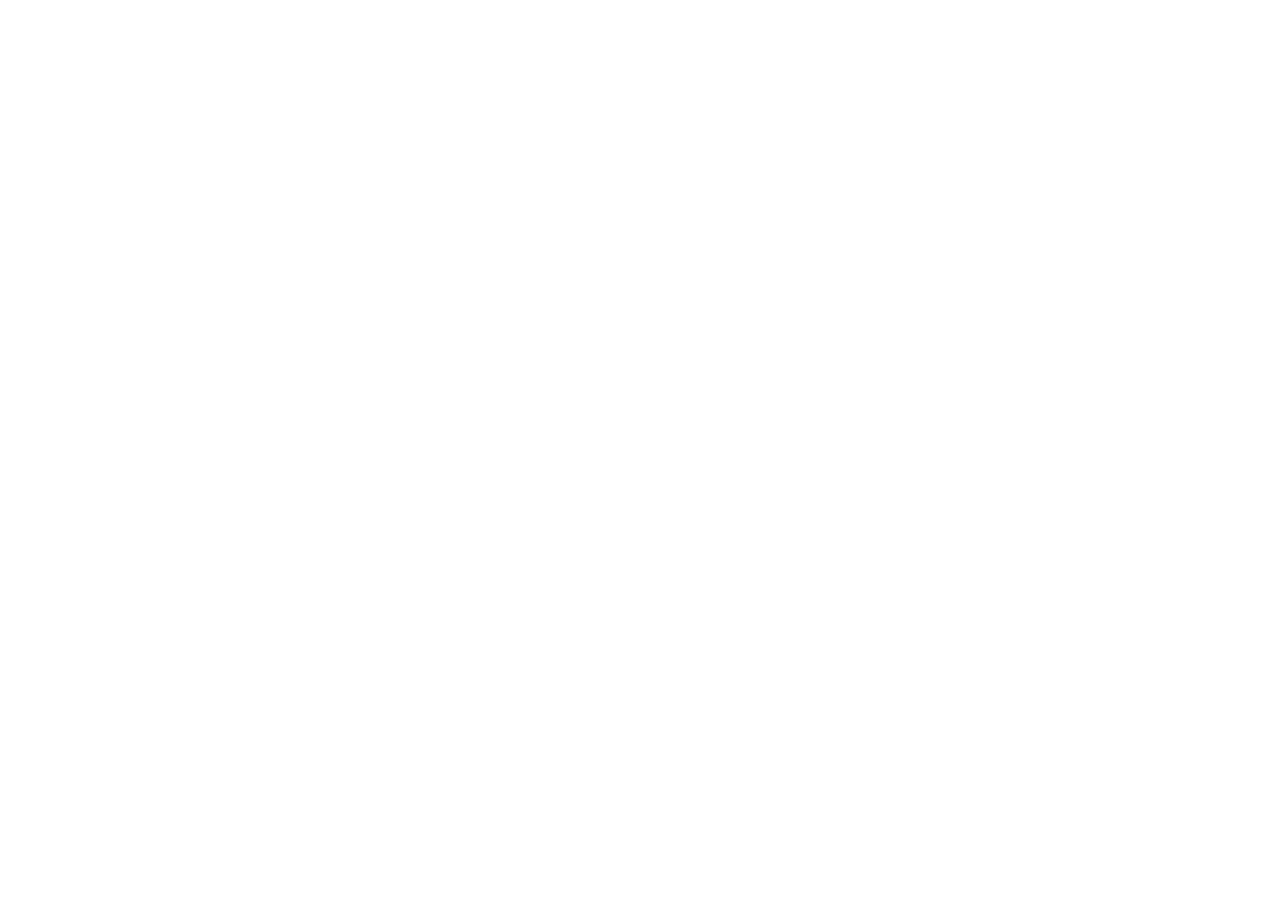
==== index.html @ 6ef77a34 "Create index.html" ====
<!DOCTYPE html>
<html lang="en">
<head>
    <meta charset="UTF-8">
    <meta http-equiv="X-UA-Compatible" content="IE=edge">
    <meta name="viewport" content="width=device-width, initial-scale=1.0">
    <title>Tartaglia's triangle</title>
</head>
<body>
    
</body>
</html>
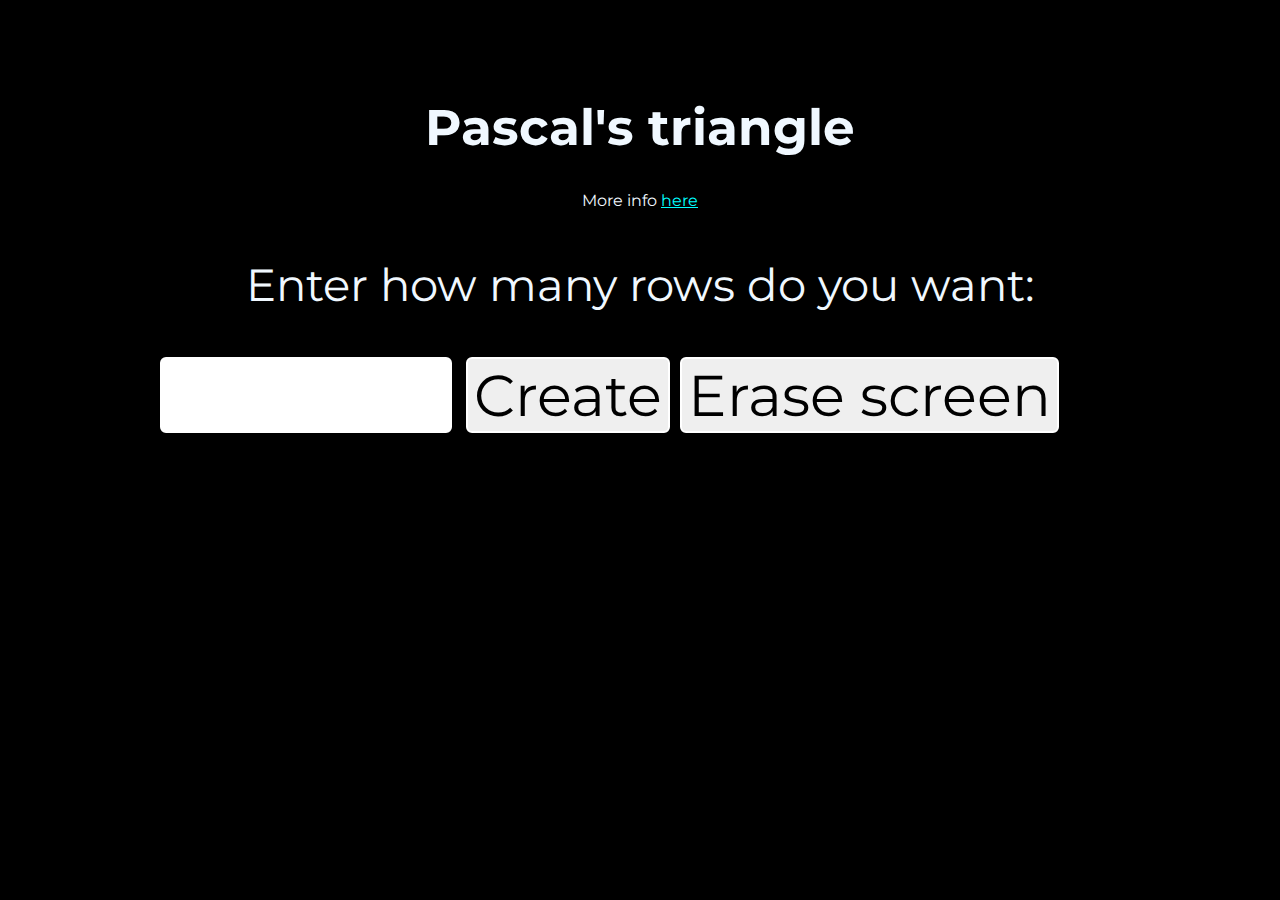
==== commit 0b3e1d0f: "v1" ====
--- a/index.html
+++ b/index.html
@@ -4,9 +4,33 @@
     <meta charset="UTF-8">
     <meta http-equiv="X-UA-Compatible" content="IE=edge">
     <meta name="viewport" content="width=device-width, initial-scale=1.0">
-    <title>Tartaglia's triangle</title>
+    <title>Pascal's triangle</title>
+    <script src="main.js"></script>
+    <link rel="stylesheet" href="style.css">
+    <link rel="stylesheet" href="Styles/Container1.css">
+    <link rel="stylesheet" href="Styles/Container2.css">
+    <link rel="stylesheet" href="Styles/Text1.css">
+    <link rel="stylesheet" href="Styles/input.css">
+    <link rel="stylesheet" href="Styles/buttons.css">
+
 </head>
 <body>
+    <h1 id="titleText">Pascal's triangle</h1>
+
+    <div id="info">
+        <p>More info <a href="https://en.wikipedia.org/wiki/Pascal%27s_triangle">here</a></p>
+    </div>
+
+    <div id="inputContainer">
+        <p id="inputText">Enter how many rows do you want: </p>
+        <div id="dataContainer">
+            <input id="inputValue" type="number">
+            <button id="createBt" onclick="createTriangle()">Create</button>
+            <button id="eraseBt" onclick="eraseScreen()">Erase screen</button>
+        </div>
+    </div>
+
+    <div id="TriangleContainer"></div>
     
 </body>
 </html>--- a/style.css
+++ b/style.css
@@ -0,0 +1,40 @@
+@import url('https://fonts.googleapis.com/css2?family=Montserrat:wght@500&display=swap');
+
+body {
+    background-color: black;
+    color: aliceblue;
+    font-family: 'Montserrat', sans-serif;
+}
+
+@media screen and (min-width: 601px) {
+    #titleText {
+        font-size: 50px;
+        text-align: center;
+        padding-top: 5%;
+    }
+}
+
+@media screen and (max-width: 600px) {
+    #titleText {
+        font-size: 5vw;
+        text-align: center;
+        padding-top: 5%;
+    }
+}
+
+#info {
+    text-align: center;
+
+}
+
+a {
+    color: aqua;
+}
+
+#TriangleContainer {
+    padding-top: 2%;
+    font-size: xx-large;
+    text-align: center;
+    line-height: 140%;
+    word-spacing: 1%;
+}--- a/Styles/Container1.css
+++ b/Styles/Container1.css
@@ -0,0 +1,17 @@
+@media screen and (min-width: 1320px){
+    #inputContainer {
+        display: flex;
+        width: 50%;
+        margin: auto;
+        padding-top: 2.5%;
+        text-align: center;
+    }   
+}
+@media screen and (max-width: 1319px){
+    #inputContainer {
+        width: 80%;
+        margin: auto;
+        padding-top: 2.5%;
+        text-align: center;
+    }   
+}
--- a/Styles/Container2.css
+++ b/Styles/Container2.css
@@ -0,0 +1,22 @@
+@media screen and (min-width: 1319px){
+    #dataContainer {
+
+        padding: 0%;
+        margin: auto;
+        display: inline-flex;
+        width: auto;
+    
+    }
+}
+@media screen and (max-width: 1319px){
+    #dataContainer {
+
+        padding: 0%;
+        margin: auto;
+        display: inline-flex;
+        width: 95%;
+        padding-top: 2.5%;
+        text-align: center;
+    
+    }
+}
--- a/Styles/Text1.css
+++ b/Styles/Text1.css
@@ -0,0 +1,28 @@
+@media screen and (min-width: 1320px) {
+    #inputText {
+        font-size: large;
+        width: auto;
+        margin-left: 9vw;
+        margin-right: 0.5vw;
+        vertical-align: middle;
+        margin-bottom: auto;
+        margin-top: auto;
+        padding: 0%;
+        display: inline-flex;
+        text-align: right;
+    }
+}
+@media screen and (max-width: 1319px){
+    #inputText {
+        font-size: 3.5vw;
+        width: 100%;
+        margin-left: 0%;
+        margin-right: 0%;
+        vertical-align: middle;
+        margin-bottom: 2%;
+        margin-top: auto;
+        padding: 0%;
+        display: inline-block;
+        text-align: center;
+    }
+}--- a/Styles/input.css
+++ b/Styles/input.css
@@ -0,0 +1,34 @@
+@media screen and (min-width: 1320px) {
+    input {
+        font-family: 'Montserrat', sans-serif;
+        width: 20%;
+        margin-top: 0;
+        margin-bottom: 0;
+        margin-left: 0%;
+        margin-right: 0.5vw;
+        padding: 0%;
+        display: inline-flex;
+
+        border: 2px solid white;
+        border-radius: 6px;
+        text-align: center;
+        font-size: medium;
+    }
+}
+@media screen and (max-width: 1319px) {
+    input {
+        font-family: 'Montserrat', sans-serif;
+        width: 30%;
+        margin-top: 0;
+        margin-bottom: 0;
+        margin-left: 0%;
+        margin-right: 0.5%;
+        padding: 0%;
+        display: inline-block;
+
+        border: 2px solid white;
+        border-radius: 6px;
+        text-align: center;
+        font-size: 4.5vw;
+    }
+}--- a/Styles/buttons.css
+++ b/Styles/buttons.css
@@ -0,0 +1,24 @@
+@media screen and (max-width: 1319px) {
+    button {
+        font-family: 'Montserrat', sans-serif;
+        color: black;
+        font-size: 4.5vw;
+        border: 2px solid white;
+        border-radius: 6px;
+        margin-left: 1%;
+    }
+}
+@media screen and (min-width: 1320px) {
+    button {
+        font-family: 'Montserrat', sans-serif;
+        color: black;
+        font-size: medium;
+        width: 20%;
+        margin-left: 0%;
+        margin-right: 0.5vw;
+        padding: 0%;
+        display: inline-block;
+        border: 2px solid white;
+        border-radius: 6px;
+    }
+}
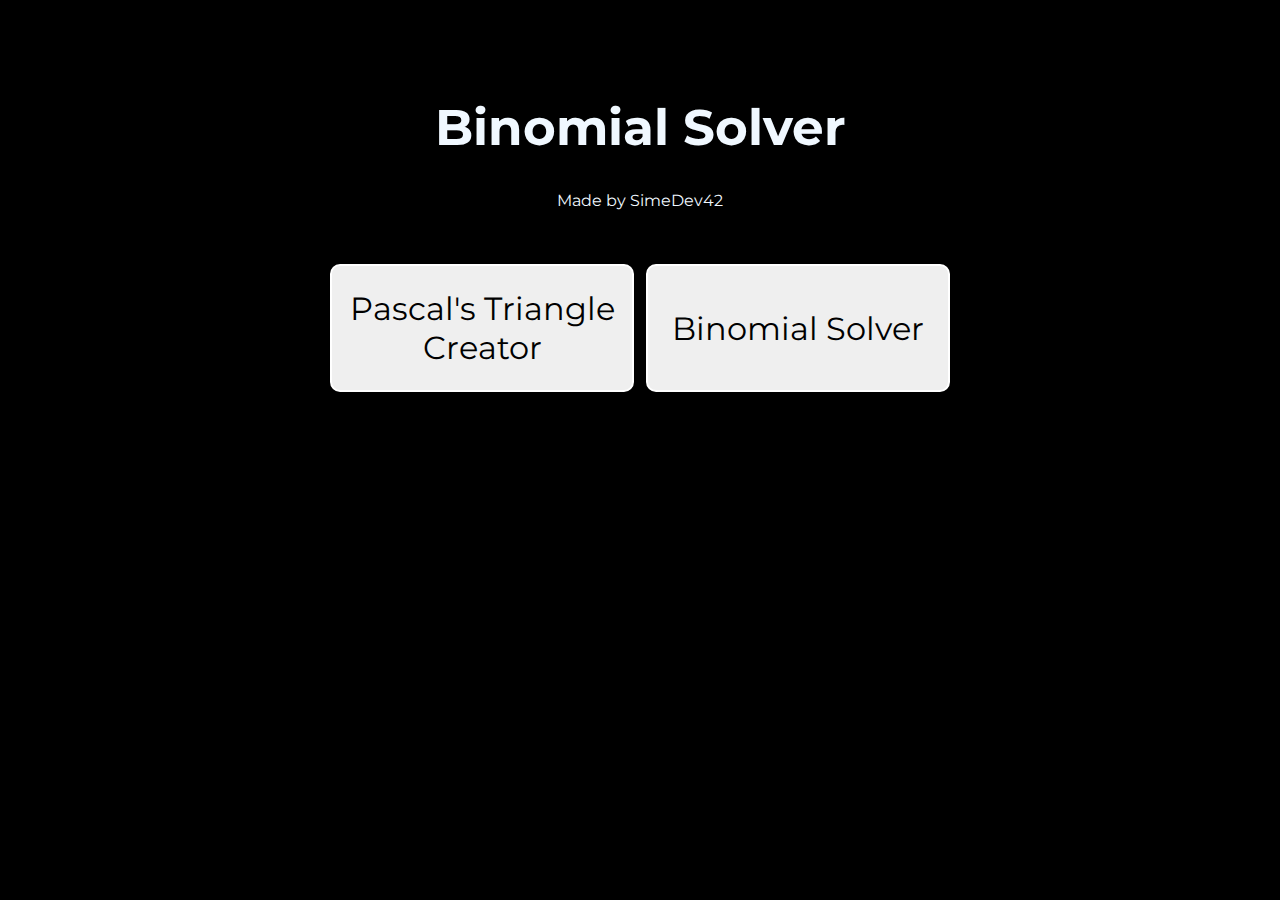
==== commit c594aeca: "v2" ====
--- a/index.html
+++ b/index.html
@@ -4,33 +4,21 @@
     <meta charset="UTF-8">
     <meta http-equiv="X-UA-Compatible" content="IE=edge">
     <meta name="viewport" content="width=device-width, initial-scale=1.0">
-    <title>Pascal's triangle</title>
-    <script src="main.js"></script>
-    <link rel="stylesheet" href="style.css">
-    <link rel="stylesheet" href="Styles/Container1.css">
-    <link rel="stylesheet" href="Styles/Container2.css">
-    <link rel="stylesheet" href="Styles/Text1.css">
-    <link rel="stylesheet" href="Styles/input.css">
-    <link rel="stylesheet" href="Styles/buttons.css">
-
+    <title>Pascal's Triangle</title>
+    <link rel="stylesheet" href="Styles0/style.css">
+    <link rel="stylesheet" href="Styles0/buttons.css">
+    <script src="main0.js"></script>
 </head>
 <body>
-    <h1 id="titleText">Pascal's triangle</h1>
 
-    <div id="info">
-        <p>More info <a href="https://en.wikipedia.org/wiki/Pascal%27s_triangle">here</a></p>
+    <h1 id="titleText">Binomial Solver</h1>
+    <p>Made by SimeDev42</p>
+
+    <div id="Buttons">
+        <button id="BT1" onclick="OpenCreator()">Pascal's Triangle Creator</button>
+        <button id="BT2" onclick="OpenSolver()">Binomial Solver</button>
     </div>
-
-    <div id="inputContainer">
-        <p id="inputText">Enter how many rows do you want: </p>
-        <div id="dataContainer">
-            <input id="inputValue" type="number">
-            <button id="createBt" onclick="createTriangle()">Create</button>
-            <button id="eraseBt" onclick="eraseScreen()">Erase screen</button>
-        </div>
-    </div>
-
-    <div id="TriangleContainer"></div>
+    
     
 </body>
 </html>--- a/Styles0/style.css
+++ b/Styles0/style.css
@@ -0,0 +1,27 @@
+@import url('https://fonts.googleapis.com/css2?family=Montserrat:wght@500&display=swap');
+
+body {
+    background-color: black;
+    color: aliceblue;
+    font-family: 'Montserrat', sans-serif;
+}
+
+@media screen and (min-width: 601px) {
+    #titleText {
+        font-size: 50px;
+        text-align: center;
+        padding-top: 5%;
+    }
+}
+
+@media screen and (max-width: 600px) {
+    #titleText {
+        font-size: 5vw;
+        text-align: center;
+        padding-top: 5%;
+    }
+}
+
+p {
+    text-align: center;
+}--- a/Styles0/buttons.css
+++ b/Styles0/buttons.css
@@ -0,0 +1,41 @@
+#Buttons {
+    display: flex;
+    width: 50%;
+    height: 10vw;
+    margin: auto;
+    padding-top: 2.5%;
+    text-align: center;
+}
+
+
+@media screen and (max-width: 1144px){
+    #Buttons button {
+        margin: 1%;
+        height: 15vw;
+        width: 50%;
+    
+        border-radius: 10px;
+        border: 2px solid white;
+    
+        color: black;
+        font-family: 'Montserrat', sans-serif;
+        font-size: 3vw;
+    }
+}
+
+@media screen and (min-width: 1145px){
+    #Buttons button {
+        margin: 1%;
+        height: 100%;
+        width: 50%;
+    
+        border-radius: 10px;
+        border: 2px solid white;
+    
+        color: black;
+        font-family: 'Montserrat', sans-serif;
+        font-size: xx-large;
+    }
+}
+
+
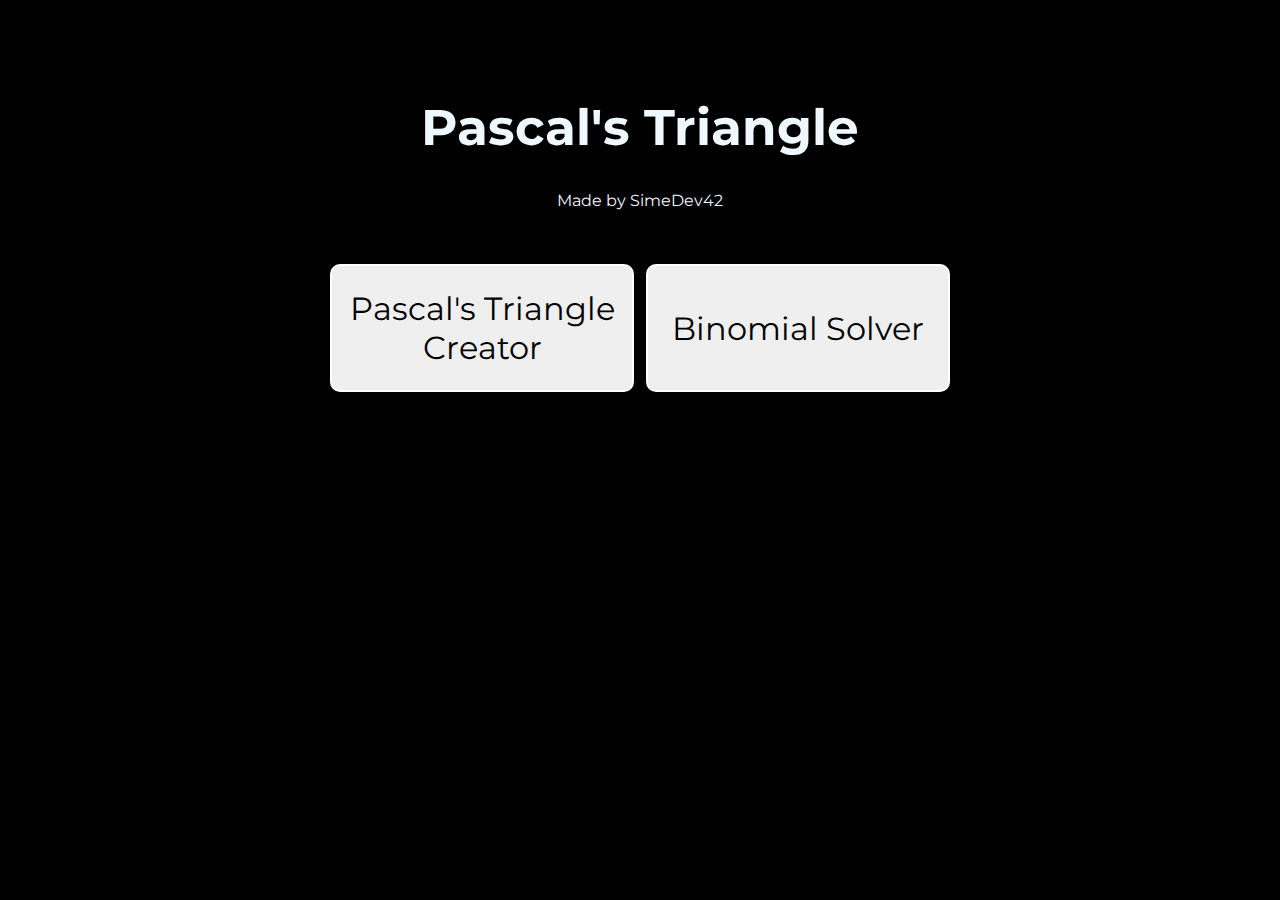
==== commit 9068b123: "Fix title in index.html" ====
--- a/index.html
+++ b/index.html
@@ -11,7 +11,7 @@
 </head>
 <body>
 
-    <h1 id="titleText">Binomial Solver</h1>
+    <h1 id="titleText">Pascal's Triangle</h1>
     <p>Made by SimeDev42</p>
 
     <div id="Buttons">
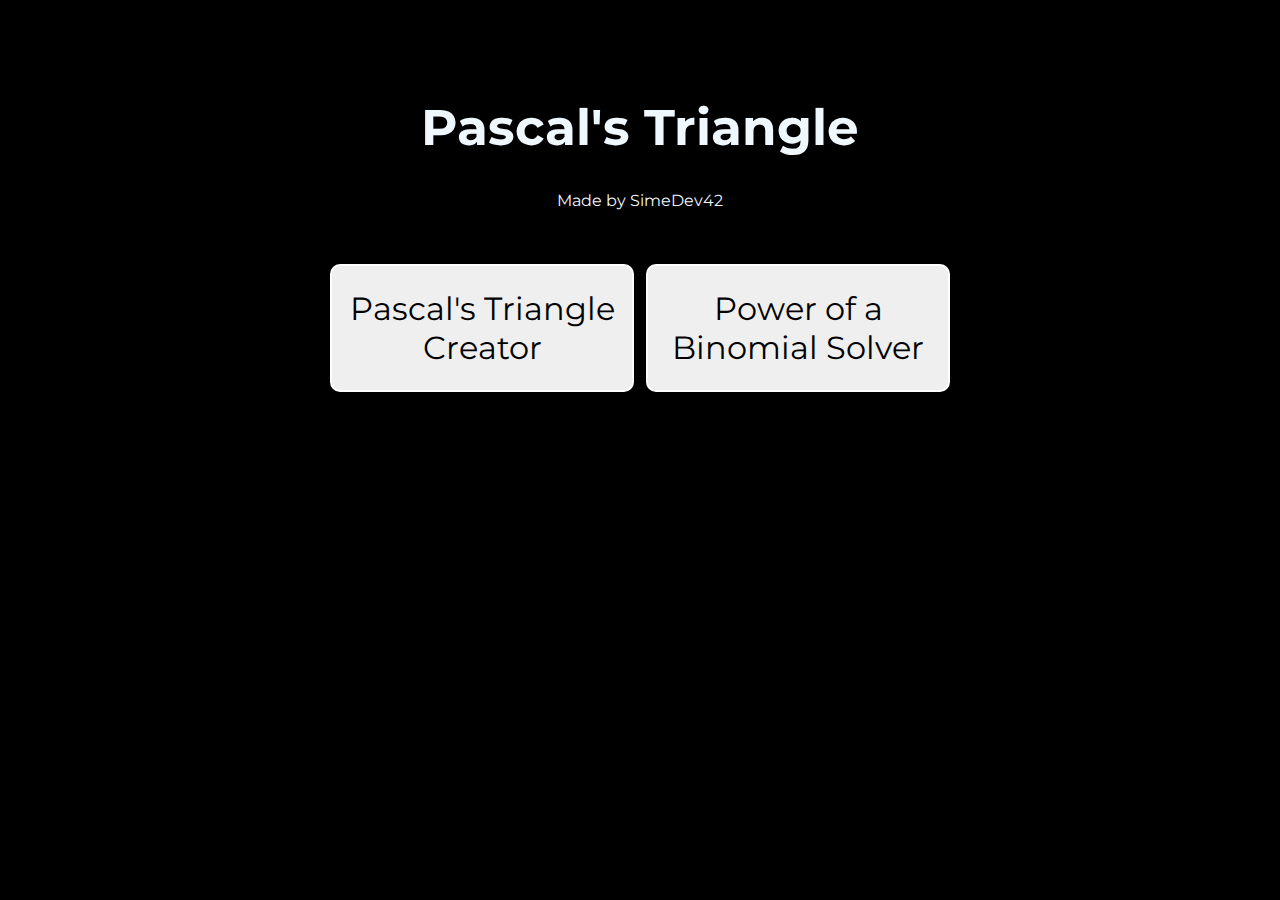
==== commit 10b9da05: "general fixes" ====
--- a/index.html
+++ b/index.html
@@ -16,7 +16,7 @@
 
     <div id="Buttons">
         <button id="BT1" onclick="OpenCreator()">Pascal's Triangle Creator</button>
-        <button id="BT2" onclick="OpenSolver()">Binomial Solver</button>
+        <button id="BT2" onclick="OpenSolver()">Power of a Binomial Solver</button>
     </div>
     
     
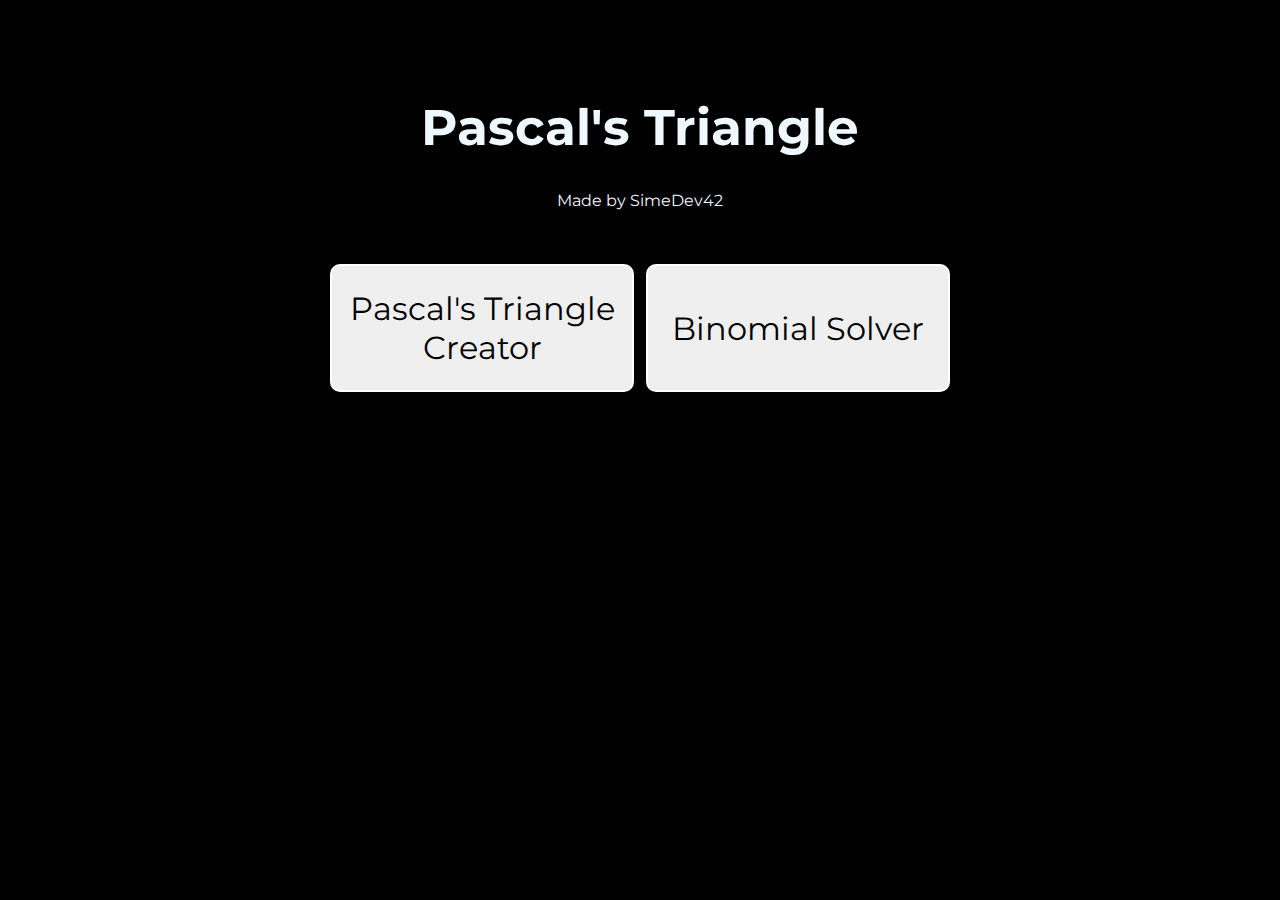
==== commit 44d300d8: "v3" ====
--- a/index.html
+++ b/index.html
@@ -16,7 +16,7 @@
 
     <div id="Buttons">
         <button id="BT1" onclick="OpenCreator()">Pascal's Triangle Creator</button>
-        <button id="BT2" onclick="OpenSolver()">Power of a Binomial Solver</button>
+        <button id="BT2" onclick="OpenSolver()">Binomial Solver</button>
     </div>
     
     
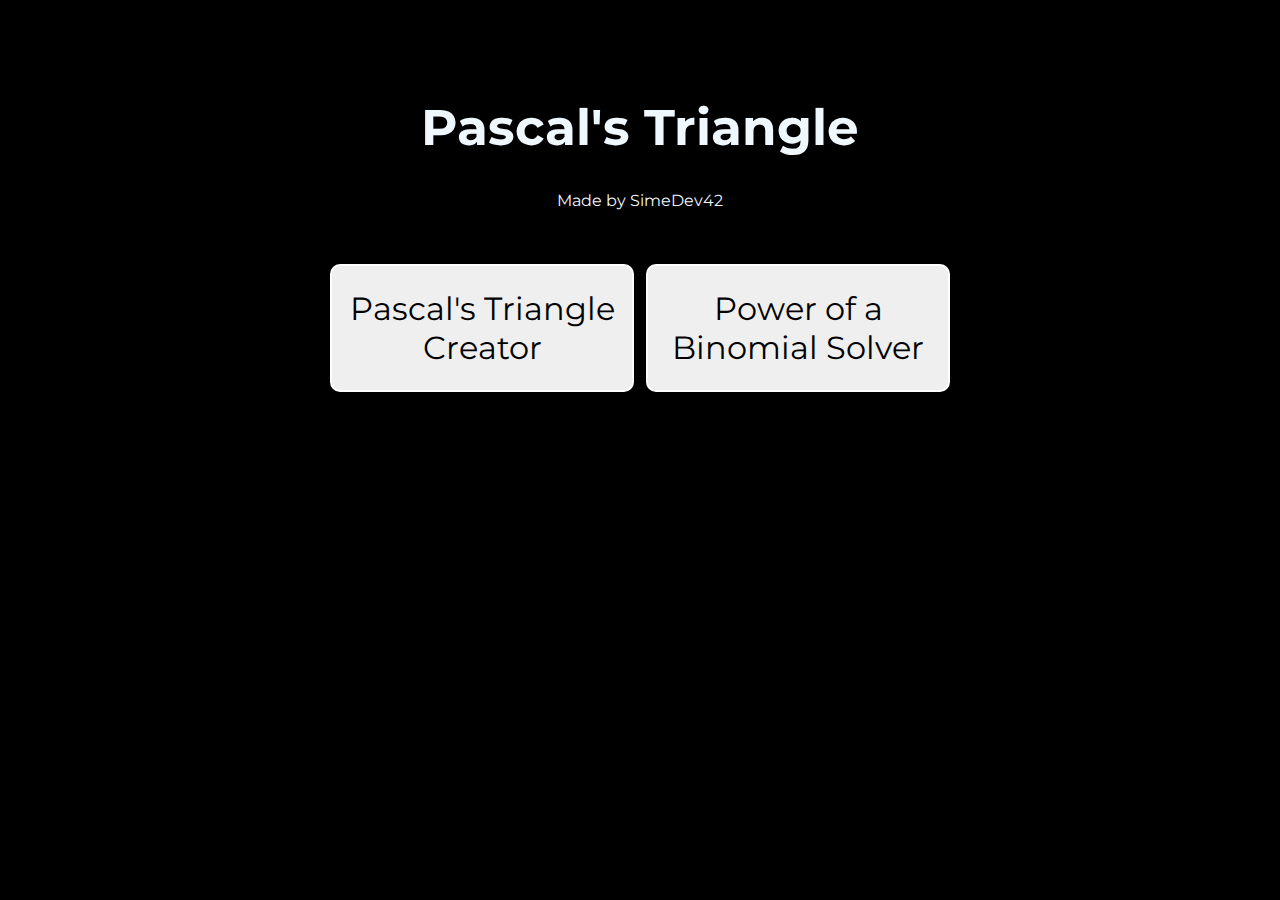
==== commit d77e45ff: "general fixes" ====
--- a/index.html
+++ b/index.html
@@ -16,7 +16,7 @@
 
     <div id="Buttons">
         <button id="BT1" onclick="OpenCreator()">Pascal's Triangle Creator</button>
-        <button id="BT2" onclick="OpenSolver()">Binomial Solver</button>
+        <button id="BT2" onclick="OpenSolver()">Power of a Binomial Solver</button>
     </div>
     
     
